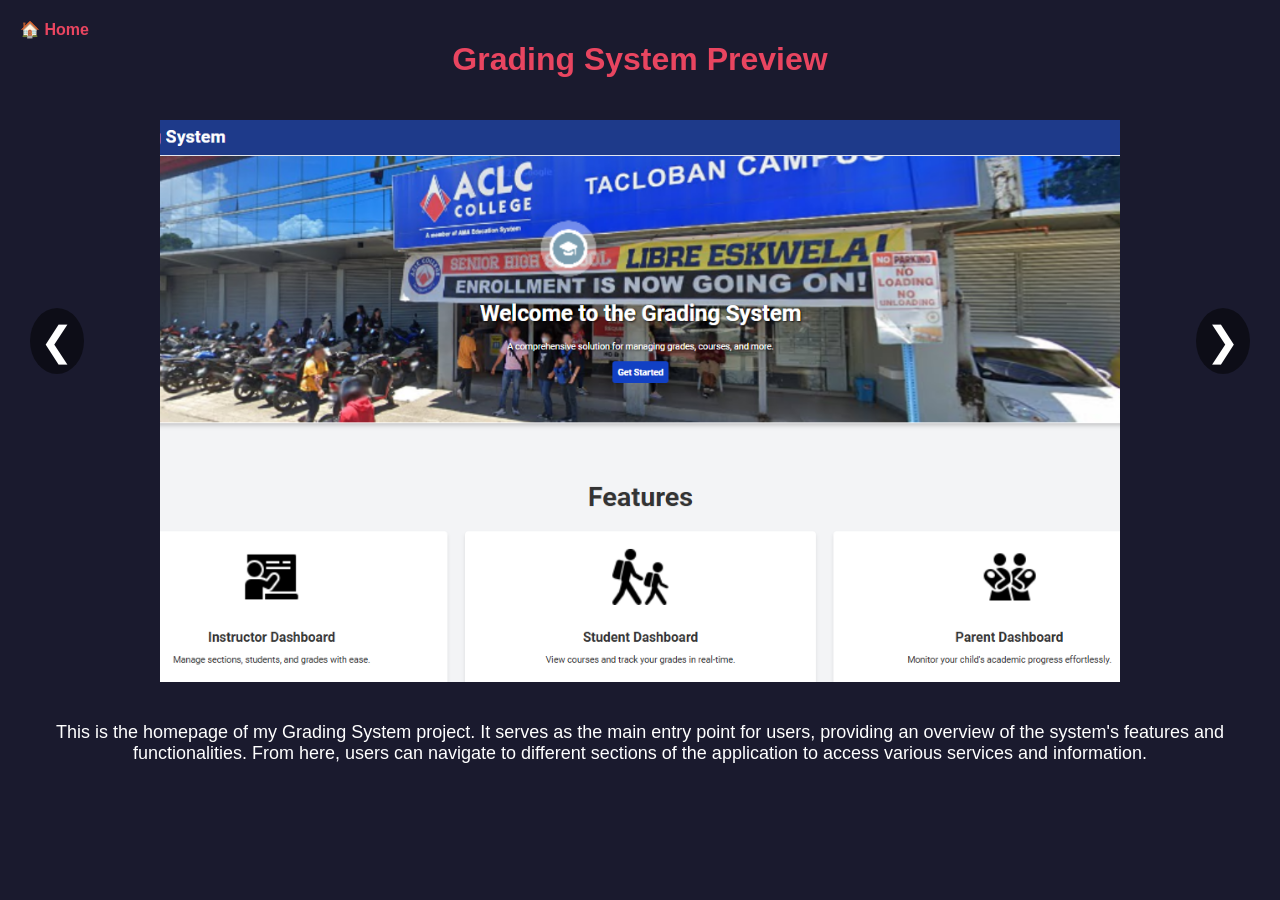
==== projects/grading.html @ ea3cf3da "Add files via upload" ====
<!DOCTYPE html>
<html lang="en">

<head>
    <meta charset="UTF-8">
    <meta name="viewport" content="width=device-width, initial-scale=1.0">
    <title>Grading System</title>
    <link rel="icon" type="image/svg+xml" href="data:image/svg+xml,
<svg xmlns='http://www.w3.org/2000/svg' viewBox='0 0 100 100'>
  <rect width='100' height='100' fill='white'/>
  <text x='50%' y='60%' font-size='60' text-anchor='middle' fill='black' font-family='Arial'>A+</text>
</svg>">
    <style>
        body {
            font-family: Arial;
            margin: 0;
            background: #1a1a2e;
            color: white;
        }
        
        .container {
            padding: 20px;
            text-align: center;
            position: relative;
        }
        
        .wrapper {
            position: relative;
        }
        
        .image-slider {
            display: flex;
            overflow-x: auto;
            scroll-behavior: smooth;
            gap: 20px;
            padding: 20px;
        }
        
        .image-slider::-webkit-scrollbar {
            display: none;
        }
        
        .slide {
            min-width: 100%;
            display: flex;
            justify-content: center;
        }
        
        .slide img {
            width: 80%;
            max-height: 600px;
            object-fit: cover;
        }
        
        .description {
            margin-top: 20px;
            font-size: 18px;
        }
        
        .arrow {
            position: absolute;
            top: 40%;
            transform: translateY(-50%);
            font-size: 40px;
            cursor: pointer;
            background: rgba(0, 0, 0, 0.5);
            padding: 10px;
            border-radius: 50%;
        }
        
        .left {
            left: 10px;
        }
        
        .right {
            right: 10px;
        }
        
        h1 {
            color: #e94560;
        }
        
        #homeLink {
            display: inline-block;
            color: #e94560;
            text-decoration: none;
            font-weight: bold;
            font-size: 16px;
            cursor: pointer;
            position: absolute;
            left: 20px;
            top: 20px;
        }
        
        #homeLink:hover {
            color: #c13651;
            text-decoration: none;
        }
    </style>
</head>

<body>
    <div class="container">
        <a href="../index.html" id="homeLink">🏠 Home</a>
        <h1>Grading System Preview</h1>

        <div class="wrapper">
            <div class="arrow left" id="left">&#10094;</div>
            <div class="arrow right" id="right">&#10095;</div>

            <div class="image-slider" id="slider">
                <!-- Slides will be inserted here -->
            </div>
        </div>

        <div class="description" id="desc">No image selected</div>
    </div>

    <script>
        const slider = document.getElementById("slider");
        const desc = document.getElementById("desc");

        const defaultSlides = [{
            desc: "This is the homepage of my Grading System project. It serves as the main entry point for users, providing an overview of the system's features and functionalities. From here, users can navigate to different sections of the application to access various services and information.",
            imageData: "grading_uploads/homepage.png"
        }, {
            desc: "This is the page where user can choose what role they want to login as. They can select from different roles such as student, teacher, and parent, each with its own set of features and functionalities tailored to their specific needs within the grading system.",
            imageData: "grading_uploads/role login.png"
        }, {
            desc: "Login page for instructor.",
            imageData: "grading_uploads/ins login.png"
        }, {
            desc: "This is the dashboard for instructor, where they can manage their classes, view student performance, and access various teaching tools. It provides an overview of their courses and allows them to efficiently navigate through their teaching responsibilities.",
            imageData: "grading_uploads/instructor dash.png"
        }, {
            desc: "Instructor can manage their account and update their profile information in this page. They can change their personal details, update their contact information, and manage their account settings to ensure that their profile is accurate and up-to-date.",
            imageData: "grading_uploads/ins prof.png"
        }, {
            desc: "Instructor can manage their subject they hold in this page. They can add new subjects, update existing ones, and remove subjects that are no longer relevant. This allows instructors to keep their subject offerings organized and up-to-date for their students.",
            imageData: "grading_uploads/ins ass sub.png"
        }, {
            desc: "Instructor can manage the attendance of each students whether theyre present, absent, or late. ",
            imageData: "grading_uploads/ins attendance.png"
        }, {
            desc: "Instructor can assigned subject to each sections he/she holds.",
            imageData: "grading_uploads/ass sub sec.png"
        }, {
            desc: "This is the page where instructor can manage the grades of every students in every sections.",
            imageData: "grading_uploads/ins grade manage.png"
        }, {
            desc: "This page shows the records of Instructors quizes, assignments, activities and exams that they have created for their students. Instructors can view the details of each record, including the title, description, and associated course information.",
            imageData: "grading_uploads/ins records.png"
        }, {
            desc: "Login page for students.",
            imageData: "grading_uploads/stud login.png"
        }, {
            desc: "Students can view their grades and performance in this page. They can see their overall grade for each subject, as well as detailed breakdowns of their performance on assignments, quizzes, and exams. This allows students to track their progress and identify areas where they may need to improve.",
            imageData: "grading_uploads/stud grades.png"
        }, {
            desc: "Students can submit appeal for their grades in this page. They can provide details about their appeal, such as the reason for the appeal and any supporting evidence. This allows students to request a review of their grades and seek clarification or adjustments if they believe there has been an error or unfair grading.",
            imageData: "grading_uploads/stud appeal.png"
        }, {
            desc: "This is the parents portal where they can use the code given to them by the school to access their child's performance and grades. Parents can view their child's academic progress, attendance records, and communicate with teachers through this portal.",
            imageData: "grading_uploads/parents login.png"
        }, {
            desc: "Parents can view the details of their child's USN, section and subjects they are enrolled in. This information helps parents stay informed about their child's academic progress and allows them to support their education effectively.",
            imageData: "grading_uploads/par sub attend.png"
        }, {
            desc: "Parents can view the grades of their child in this page. They can see their overall grade for each subject, as well as detailed breakdowns of their performance on assignments, quizzes, and exams. This allows parents to track their child's progress and identify areas where they may need to provide additional support.",
            imageData: "grading_uploads/par stud grades.png"
        }, {
            desc: "This is the login page for the admin. Admin can manage the users of the system, including students, instructors, and parents. They can create new user accounts, update existing ones, and remove accounts that are no longer needed. This allows the admin to maintain an organized and secure user database for the grading system.",
            imageData: "grading_uploads/admin login.png"
        }, {
            desc: "Admin can view the student records in this page. They can see the details of each student, including their personal information, academic performance, and attendance records. They can also generate the code for the parents to access their child's performance and grades. This allows the admin to manage student information effectively and provide necessary support to students and parents.",
            imageData: "grading_uploads/admin stud rec.png"
        }, {
            desc: "Admin can view the instructor records in this page. They can see the details of each instructor, including their personal information, courses they teach, and performance records. This allows the admin to manage instructor information effectively and ensure that instructors are providing quality education to students.",
            imageData: "grading_uploads/admin instruc list.png"
        }, {
            desc: "This page are for pending accounts that the admin needs to approve before they can access the system. Admin can review the details of each pending account, including the user's information and reason for registration. This allows the admin to maintain control over who can access the grading system and ensure that only authorized users are granted access.",
            imageData: "grading_uploads/admin acc manage.png"
        }, {
            desc: "Admin can add subjects in this page. They can create new subjects, update existing ones, and remove subjects that are no longer relevant.",
            imageData: "grading_uploads/admin acc manage.png"
        }, {
            desc: "Admin can add subjects in this page. They can create new subjects, update existing ones, and remove subjects that are no longer relevant.",
            imageData: "grading_uploads/admin add sub.png"
        }, {
            desc: "This page allows the admin to manage the courses offered in the grading system. Admin can add new courses, update existing ones, and remove courses that are no longer relevant. This helps ensure that the course offerings are up-to-date and aligned with the needs of students and instructors.",
            imageData: "grading_uploads/admin manage course.png"
        }, {
            desc: "Admin can manage the subjects offered in the grading system. They can add new subjects, update existing ones, and remove subjects that are no longer relevant.",
            imageData: "grading_uploads/admin manage sub.png"
        }, {
            desc: "This is the database table structure for the grading system.",
            imageData: "grading_uploads/grading db.png"
        }];

        function createSlide(description, imageSrc) {
            const newSlide = document.createElement("div");
            newSlide.classList.add("slide");
            newSlide.dataset.desc = description;
            newSlide.innerHTML = `<img src="${imageSrc}" alt="${description}">`;
            slider.appendChild(newSlide);
        }

        defaultSlides.forEach(slide => createSlide(slide.desc, slide.imageData));

        let currentIndex = 0;

        function scrollToSlide(index) {
            const allSlides = document.querySelectorAll(".slide");

            if (index < 0) index = 0;
            if (index >= allSlides.length) index = allSlides.length - 1;

            currentIndex = index;

            allSlides[index].scrollIntoView({
                behavior: "smooth",
                inline: "center"
            });
        }

        document.getElementById("right").onclick = () => {
            scrollToSlide(currentIndex + 1);
        };

        document.getElementById("left").onclick = () => {
            scrollToSlide(currentIndex - 1);
        };

        slider.addEventListener("scroll", () => {
            const allSlides = document.querySelectorAll(".slide");
            let found = false;
            allSlides.forEach((slide, index) => {
                const rect = slide.getBoundingClientRect();
                const center = window.innerWidth / 2;
                if (rect.left < center && rect.right > center) {
                    desc.textContent = slide.dataset.desc;
                    currentIndex = index;
                    found = true;
                }
            });
            if (!found) {
                desc.textContent = "No image selected";
            }
        });

        // Trigger initial description
        setTimeout(() => slider.dispatchEvent(new Event("scroll")), 100);
    </script>
</body>

</html>
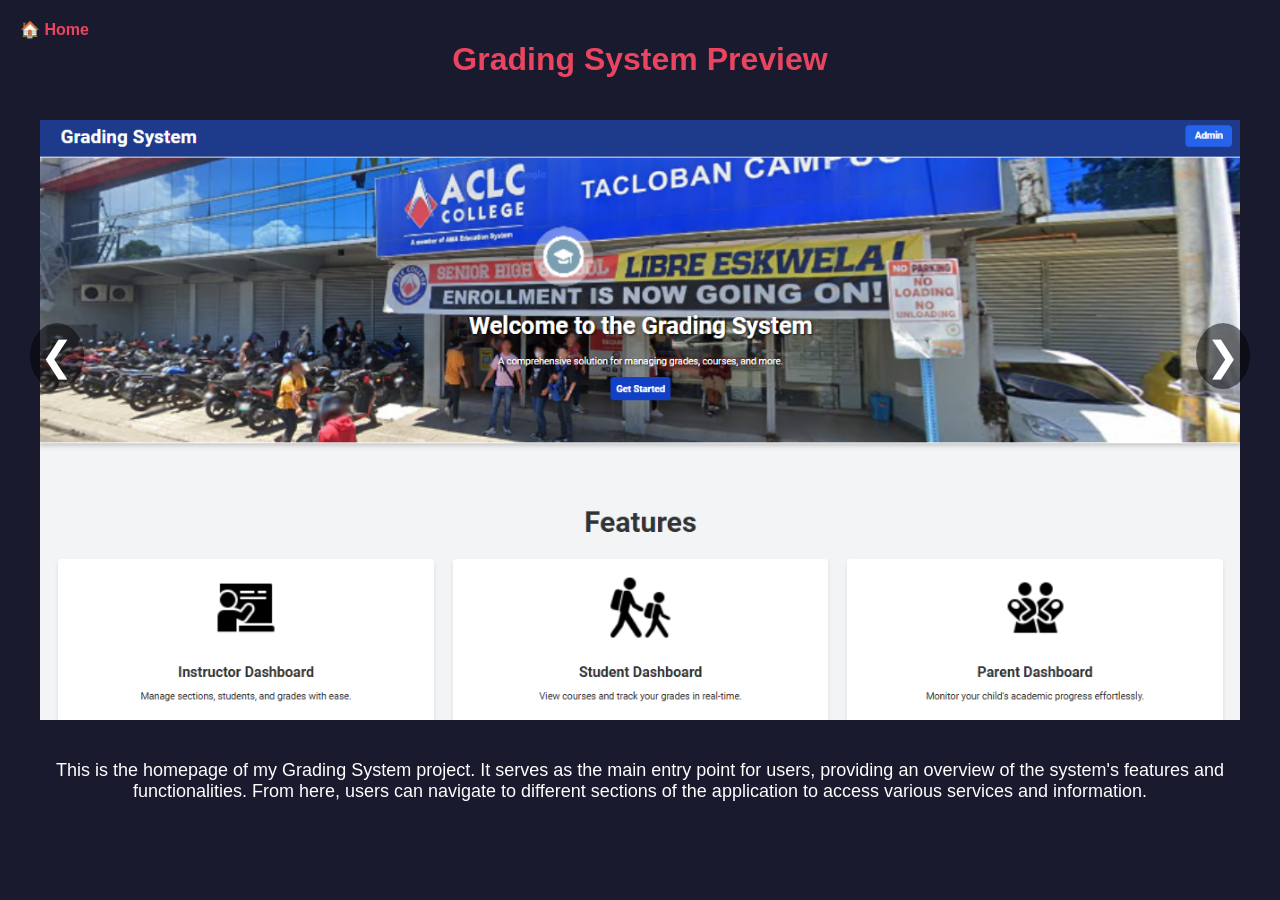
==== commit d7ed4723: "Change slide image width from 80% to 100% change to view the image more wider" ====
--- a/projects/grading.html
+++ b/projects/grading.html
@@ -47,7 +47,7 @@
         }
         
         .slide img {
-            width: 80%;
+            width: 100%;
             max-height: 600px;
             object-fit: cover;
         }
@@ -253,4 +253,4 @@
     </script>
 </body>
 
-</html>+</html>
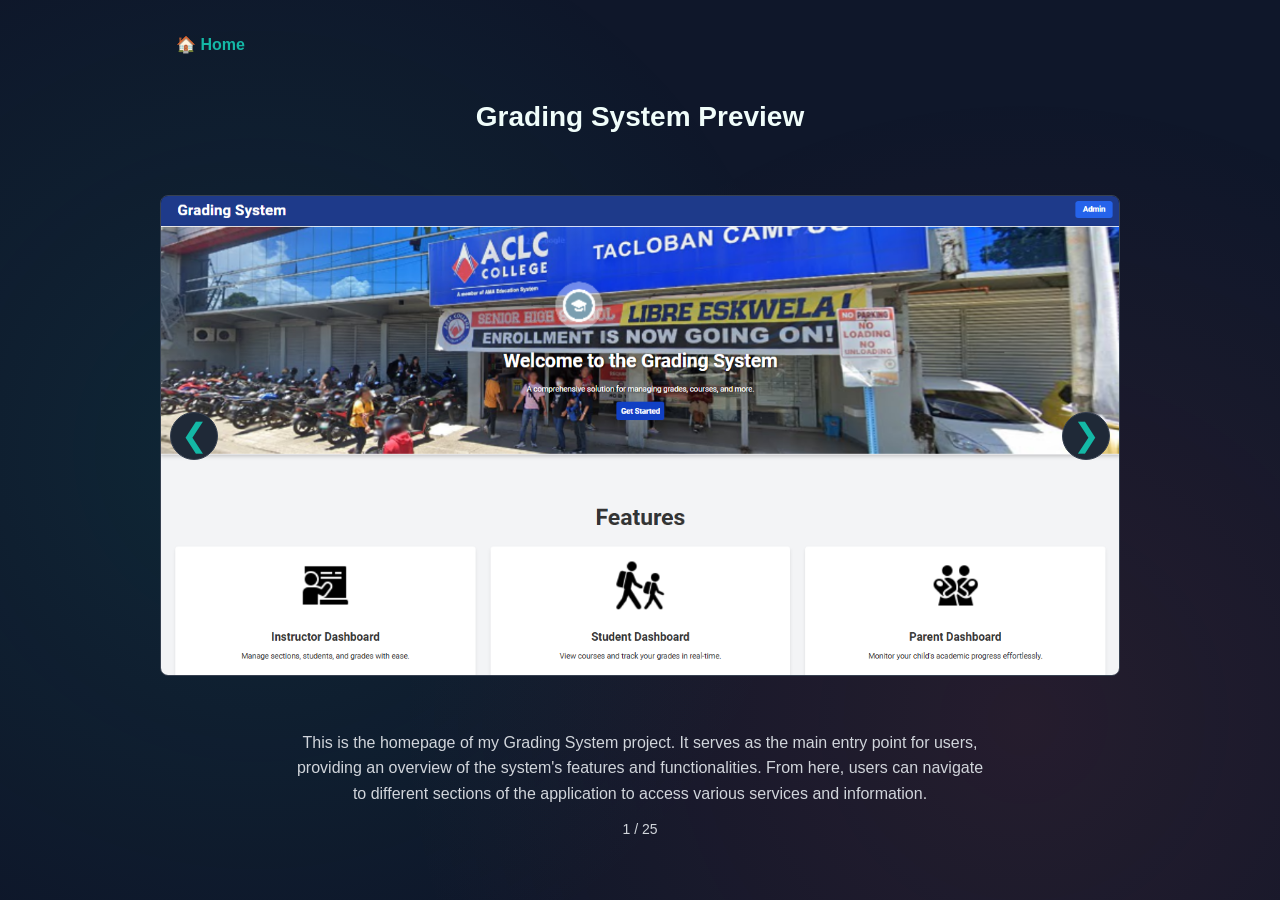
==== commit b388b9ec: "Update the projects screenshot page" ====
--- a/projects/grading.html
+++ b/projects/grading.html
@@ -5,96 +5,162 @@
     <meta charset="UTF-8">
     <meta name="viewport" content="width=device-width, initial-scale=1.0">
     <title>Grading System</title>
+    <link rel="stylesheet" href="../style.css">
     <link rel="icon" type="image/svg+xml" href="data:image/svg+xml,
 <svg xmlns='http://www.w3.org/2000/svg' viewBox='0 0 100 100'>
   <rect width='100' height='100' fill='white'/>
   <text x='50%' y='60%' font-size='60' text-anchor='middle' fill='black' font-family='Arial'>A+</text>
 </svg>">
     <style>
+        body::before {
+            content: '';
+            position: fixed;
+            top: 0;
+            left: 0;
+            width: 100%;
+            height: 100%;
+            background:
+                radial-gradient(circle at 20% 50%, rgba(20, 184, 166, 0.1) 0%, transparent 50%),
+                radial-gradient(circle at 80% 80%, rgba(239, 83, 80, 0.1) 0%, transparent 50%);
+            animation: move 15s ease-in-out infinite;
+            pointer-events: none;
+            z-index: -1;
+        }
+
+        @keyframes move {
+            0%, 100% { transform: translate(0, 0); }
+            25% { transform: translate(30px, -50px); }
+            50% { transform: translate(-20px, 20px); }
+            75% { transform: translate(50px, 30px); }
+        }
+
         body {
-            font-family: Arial;
+            background: var(--bg-white);
+            color: var(--text-dark);
             margin: 0;
-            background: #1a1a2e;
-            color: white;
-        }
-        
+            min-height: 100vh;
+            font-family: -apple-system, BlinkMacSystemFont, "Segoe UI", Roboto, "Helvetica Neue", sans-serif;
+        }
+
         .container {
-            padding: 20px;
+            max-width: 1000px;
+            margin: 0 auto;
+            padding: 40px 20px;
             text-align: center;
             position: relative;
         }
-        
+
+        h1 {
+            color: var(--primary);
+            font-size: 28px;
+            margin-bottom: 32px;
+            margin-top: 60px;
+        }
+
+        #homeLink {
+            display: inline-flex;
+            align-items: center;
+            gap: 0.4em;
+            color: var(--secondary);
+            text-decoration: none;
+            font-weight: 600;
+            font-size: 16px;
+            padding: 8px 16px;
+            border-radius: 6px;
+            transition: all 0.3s;
+            position: absolute;
+            left: 20px;
+            top: 24px;
+        }
+        #homeLink:hover {
+            background: rgba(20, 184, 166, 0.1);
+        }
+
         .wrapper {
             position: relative;
         }
-        
+
         .image-slider {
             display: flex;
             overflow-x: auto;
             scroll-behavior: smooth;
             gap: 20px;
-            padding: 20px;
-        }
-        
-        .image-slider::-webkit-scrollbar {
-            display: none;
-        }
-        
+            padding: 20px 0;
+            scroll-snap-type: x mandatory;
+        }
+        .image-slider::-webkit-scrollbar { display: none; }
+
         .slide {
             min-width: 100%;
             display: flex;
             justify-content: center;
-        }
-        
+            align-items: center;
+            scroll-snap-align: center;
+        }
+
         .slide img {
-            width: 100%;
-            max-height: 600px;
-            object-fit: cover;
-        }
-        
+            max-width: 100%;
+            max-height: 500px;
+            width: auto;
+            height: auto;
+            border-radius: 8px;
+            border: 1px solid var(--border);
+        }
+
         .description {
-            margin-top: 20px;
-            font-size: 18px;
-        }
-        
+            margin-top: 24px;
+            font-size: 16px;
+            line-height: 1.6;
+            color: var(--text-light);
+            max-width: 700px;
+            margin-left: auto;
+            margin-right: auto;
+            min-height: 3em;
+        }
+
+        .counter {
+            margin-top: 12px;
+            font-size: 14px;
+            color: var(--text-light);
+        }
+
         .arrow {
             position: absolute;
-            top: 40%;
+            top: 50%;
             transform: translateY(-50%);
-            font-size: 40px;
+            font-size: 32px;
             cursor: pointer;
-            background: rgba(0, 0, 0, 0.5);
-            padding: 10px;
+            background: var(--bg-gray);
+            color: var(--secondary);
+            width: 48px;
+            height: 48px;
+            display: flex;
+            align-items: center;
+            justify-content: center;
             border-radius: 50%;
-        }
-        
-        .left {
-            left: 10px;
-        }
-        
-        .right {
-            right: 10px;
-        }
-        
-        h1 {
-            color: #e94560;
-        }
-        
-        #homeLink {
-            display: inline-block;
-            color: #e94560;
-            text-decoration: none;
-            font-weight: bold;
-            font-size: 16px;
-            cursor: pointer;
-            position: absolute;
-            left: 20px;
-            top: 20px;
-        }
-        
-        #homeLink:hover {
-            color: #c13651;
-            text-decoration: none;
+            border: 1px solid var(--border);
+            transition: all 0.3s;
+            z-index: 2;
+            user-select: none;
+        }
+        .arrow:hover {
+            background: var(--secondary);
+            color: white;
+        }
+        .left { left: 10px; }
+        .right { right: 10px; }
+
+        @media (max-width: 768px) {
+            .container { padding: 20px 12px; }
+            h1 { font-size: 22px; margin-top: 50px; }
+            .slide img { max-height: 350px; }
+            .arrow { width: 40px; height: 40px; font-size: 24px; }
+            #homeLink { position: static; display: inline-flex; margin-bottom: 16px; }
+        }
+
+        @media (max-width: 480px) {
+            .slide img { max-height: 280px; }
+            .description { font-size: 14px; }
         }
     </style>
 </head>
@@ -108,17 +174,17 @@
             <div class="arrow left" id="left">&#10094;</div>
             <div class="arrow right" id="right">&#10095;</div>
 
-            <div class="image-slider" id="slider">
-                <!-- Slides will be inserted here -->
-            </div>
+            <div class="image-slider" id="slider"></div>
         </div>
 
         <div class="description" id="desc">No image selected</div>
+        <div class="counter" id="counter"></div>
     </div>
 
     <script>
         const slider = document.getElementById("slider");
         const desc = document.getElementById("desc");
+        const counter = document.getElementById("counter");
 
         const defaultSlides = [{
             desc: "This is the homepage of my Grading System project. It serves as the main entry point for users, providing an overview of the system's features and functionalities. From here, users can navigate to different sections of the application to access various services and information.",
@@ -207,29 +273,22 @@
 
         defaultSlides.forEach(slide => createSlide(slide.desc, slide.imageData));
 
+        function updateCounter(index) {
+            counter.textContent = `${index + 1} / ${defaultSlides.length}`;
+        }
+
         let currentIndex = 0;
 
         function scrollToSlide(index) {
             const allSlides = document.querySelectorAll(".slide");
-
             if (index < 0) index = 0;
             if (index >= allSlides.length) index = allSlides.length - 1;
-
             currentIndex = index;
-
-            allSlides[index].scrollIntoView({
-                behavior: "smooth",
-                inline: "center"
-            });
-        }
-
-        document.getElementById("right").onclick = () => {
-            scrollToSlide(currentIndex + 1);
-        };
-
-        document.getElementById("left").onclick = () => {
-            scrollToSlide(currentIndex - 1);
-        };
+            allSlides[index].scrollIntoView({ behavior: "smooth", inline: "center" });
+        }
+
+        document.getElementById("right").onclick = () => scrollToSlide(currentIndex + 1);
+        document.getElementById("left").onclick = () => scrollToSlide(currentIndex - 1);
 
         slider.addEventListener("scroll", () => {
             const allSlides = document.querySelectorAll(".slide");
@@ -240,6 +299,7 @@
                 if (rect.left < center && rect.right > center) {
                     desc.textContent = slide.dataset.desc;
                     currentIndex = index;
+                    updateCounter(index);
                     found = true;
                 }
             });
@@ -248,8 +308,9 @@
             }
         });
 
-        // Trigger initial description
-        setTimeout(() => slider.dispatchEvent(new Event("scroll")), 100);
+        setTimeout(() => {
+            slider.dispatchEvent(new Event("scroll"));
+        }, 100);
     </script>
 </body>
 
--- a/style.css
+++ b/style.css
@@ -0,0 +1,392 @@
+/* Color Palette */
+:root {
+  --primary: #F0FDFA;
+  --secondary: #14B8A6;
+  --accent: #EF5350;
+  --text-dark: #F3F4F6;
+  --text-light: #D1D5DB;
+  --bg-white: #0F172A;
+  --bg-gray: #1F2937;
+  --border: #374151;
+  --transition: 0.3s ease;
+}
+
+/* Reset */
+*, *::before, *::after {
+  margin: 0;
+  padding: 0;
+  box-sizing: border-box;
+}
+
+/* Typography */
+html {
+  font-family: -apple-system, BlinkMacSystemFont, "Segoe UI", Roboto, "Helvetica Neue", sans-serif;
+  scroll-behavior: smooth;
+  font-size: 16px;
+}
+
+h1 { font-size: 48px; font-weight: 700; line-height: 1.2; color: var(--primary); }
+h2 { font-size: 28px; font-weight: 700; color: var(--primary); margin-bottom: 24px; }
+h3 { font-size: 18px; font-weight: 700; color: var(--primary); }
+body { background: var(--bg-white); color: var(--text-dark); line-height: 1.6; }
+p { color: var(--text-dark); font-size: 16px; }
+small { color: var(--text-light); font-size: 14px; }
+
+/* Sparkle Button */
+.sparkle-button {
+  --active: 0;
+  --bg: radial-gradient(
+    40% 50% at center 100%,
+    hsl(173 calc(var(--active) * 85%) 60% / var(--active)),
+    transparent
+  ),
+  radial-gradient(
+    80% 100% at center 120%,
+    hsl(173 calc(var(--active) * 85%) 55% / var(--active)),
+    transparent
+  ),
+  hsl(173 calc(var(--active) * 85%) calc((var(--active) * 40%) + 15%));
+  
+  background: var(--bg);
+  font-size: 1rem;
+  font-weight: 600;
+  border: 0;
+  cursor: pointer;
+  padding: 12px 24px;
+  display: inline-flex;
+  align-items: center;
+  gap: 0.5em;
+  white-space: nowrap;
+  border-radius: 8px;
+  position: relative;
+  text-decoration: none;
+  color: #fff;
+  
+  box-shadow: 
+    0 0 calc(var(--active) * 1em) calc(var(--active) * 0.3em) hsl(173 85% 45% / 0.3),
+    0 0em 0 0 hsl(173 calc(var(--active) * 85%) calc((var(--active) * 50%) + 30%)) inset,
+    0 -0.05em 0 0 hsl(173 calc(var(--active) * 85%) calc(var(--active) * 60%)) inset;
+  
+  transition: box-shadow var(--transition), scale var(--transition), background var(--transition);
+  scale: calc(1 + (var(--active) * 0.03));
+}
+
+.sparkle-button:active {
+  scale: 1;
+}
+
+.sparkle path {
+  color: hsl(0 calc(var(--active) * 100%) calc((var(--active) * 70%) + 40%));
+  transform-box: fill-box;
+  transform-origin: center;
+  fill: currentColor;
+  stroke: currentColor;
+  animation-delay: calc((var(--transition) * 1.5) + (var(--delay) * 1s));
+  animation-duration: 0.6s;
+  transition: color var(--transition);
+}
+
+.sparkle-button:is(:hover, :focus-visible) path {
+  animation-name: sparkle-bounce;
+}
+
+@keyframes sparkle-bounce {
+  35%, 65% {
+    scale: var(--scale);
+  }
+}
+
+.sparkle path:nth-of-type(1) {
+  --scale: 0.5;
+  --delay: 0.1;
+}
+
+.sparkle path:nth-of-type(2) {
+  --scale: 1.5;
+  --delay: 0.2;
+}
+
+.sparkle path:nth-of-type(3) {
+  --scale: 2.5;
+  --delay: 0.35;
+}
+
+.sparkle-button:before {
+  content: "";
+  position: absolute;
+  inset: -0.15em;
+  z-index: -1;
+  border: 2px solid hsl(173 85% 45% / 0.5);
+  border-radius: 8px;
+  opacity: var(--active, 0);
+  transition: opacity var(--transition);
+}
+
+.spark {
+  position: absolute;
+  inset: 0;
+  border-radius: 8px;
+  rotate: 0deg;
+  overflow: hidden;
+  mask: linear-gradient(white, transparent 50%);
+  --spark: 2s;
+  animation: sparkle-flip calc(var(--spark) * 2) infinite steps(2, end);
+}
+
+@keyframes sparkle-flip {
+  to {
+    rotate: 360deg;
+  }
+}
+
+.spark:before {
+  content: "";
+  position: absolute;
+  width: 200%;
+  aspect-ratio: 1;
+  top: 0%;
+  left: 50%;
+  z-index: -1;
+  translate: -50% -15%;
+  opacity: calc((var(--active)) + 0.3);
+  background: conic-gradient(
+    from 0deg,
+    transparent 0 340deg,
+    hsl(173 85% 50% / 0.8) 360deg
+  );
+  transition: opacity var(--transition);
+  animation: sparkle-rotate var(--spark) linear infinite both;
+}
+
+@keyframes sparkle-rotate {
+  to {
+    transform: rotate(90deg);
+  }
+}
+
+.sparkle-button:is(:hover, :focus-visible) {
+  --active: 1;
+  --play-state: running;
+}
+
+.sparkle-button:is(:hover, :focus-visible) path {
+  color: hsl(0 100% 50%);
+}
+
+/* Cards */
+.card {
+  background: var(--bg-gray);
+  border-radius: 8px;
+  padding: 24px;
+  transition: all 0.3s ease;
+  border: 1px solid var(--border);
+}
+.card:hover { transform: translateY(-4px); box-shadow: 0 12px 24px rgba(0, 0, 0, 0.08); }
+
+/* Spacing */
+section { padding: 80px 20px; max-width: 1000px; margin: 0 auto; }
+
+/* Navbar */
+.navbar {
+  position: sticky;
+  top: 0;
+  background: var(--bg-white);
+  border-bottom: 1px solid var(--border);
+  padding: 16px 20px;
+  z-index: 100;
+}
+
+.nav-container {
+  max-width: 1000px;
+  margin: 0 auto;
+  display: flex;
+  justify-content: space-between;
+  align-items: center;
+}
+
+.logo {
+  font-size: 20px;
+  font-weight: 700;
+  color: var(--primary);
+  text-decoration: none;
+}
+
+.nav-links {
+  display: flex;
+  list-style: none;
+  gap: 32px;
+}
+
+.nav-link {
+  color: var(--text-dark);
+  text-decoration: none;
+  font-weight: 500;
+  transition: color 0.3s;
+}
+.nav-link:hover { color: var(--secondary); }
+.nav-link.active { color: var(--secondary); border-bottom: 2px solid var(--secondary); }
+
+.hamburger { display: none; cursor: pointer; font-size: 24px; user-select: none; }
+
+/* Hero */
+.hero {
+  display: flex;
+  align-items: center;
+  justify-content: center;
+  min-height: 600px;
+  text-align: center;
+  background: linear-gradient(135deg, #0F172A 0%, #1F2937 100%);
+}
+.hero-content { max-width: 600px; }
+.hero h1 { font-size: 56px; margin-bottom: 8px; }
+.hero-tagline { font-size: 24px; color: var(--secondary); font-weight: 600; margin-bottom: 16px; }
+.hero-description { font-size: 18px; color: var(--text-light); margin-bottom: 32px; line-height: 1.8; }
+
+/* Timeline */
+.timeline { margin-top: 32px; }
+.timeline-item {
+  padding-left: 24px;
+  border-left: 3px solid var(--secondary);
+  margin-bottom: 32px;
+  position: relative;
+}
+.timeline-item::before {
+  content: '';
+  position: absolute;
+  left: -9px;
+  top: 8px;
+  width: 12px;
+  height: 12px;
+  background: var(--secondary);
+  border-radius: 50%;
+}
+.timeline-date { font-size: 14px; color: var(--text-light); font-weight: 600; margin-bottom: 4px; }
+.role-title { color: var(--text-light); font-size: 14px; margin-bottom: 12px; }
+.timeline-item ul { margin-left: 0; padding-left: 20px; }
+.timeline-item li { color: var(--text-dark); margin-bottom: 8px; }
+
+/* Skills */
+.skills-group { margin-bottom: 40px; }
+.skills-group h3 { font-size: 18px; margin-bottom: 12px; color: var(--primary); }
+.skill-tags { display: flex; flex-wrap: wrap; gap: 10px; }
+.skill-tag {
+  background: var(--secondary);
+  color: white;
+  padding: 8px 16px;
+  border-radius: 20px;
+  font-size: 14px;
+  font-weight: 500;
+  display: inline-block;
+}
+
+/* Projects */
+.projects-grid {
+  display: grid;
+  grid-template-columns: 1fr 1fr;
+  gap: 24px;
+  margin-top: 40px;
+}
+
+.card.featured {
+  border-left: 6px solid var(--accent);
+  grid-column: 1 / -1;
+  padding: 32px;
+}
+
+.project-header { margin-bottom: 16px; }
+.project-subtitle { color: var(--text-light); font-size: 14px; margin-top: 4px; }
+.project-description { color: var(--text-dark); margin: 16px 0; line-height: 1.8; }
+
+.project-links {
+  display: flex;
+  gap: 12px;
+  margin-top: 16px;
+  flex-wrap: wrap;
+}
+
+/* Footer */
+.footer {
+  background: var(--bg-white);
+  color: white;
+  padding: 80px 20px;
+  text-align: center;
+  margin-top: 80px;
+}
+.footer-content { max-width: 1000px; margin: 0 auto; padding: 0; }
+.footer h2 { color: white; margin-bottom: 16px; }
+.footer p { color: rgba(255, 255, 255, 0.8); }
+.footer a { color: var(--secondary); text-decoration: none; }
+.footer a:hover { text-decoration: underline; }
+
+.contact-info { margin: 32px 0; }
+.contact-info p { margin: 8px 0; }
+
+.social-links {
+  display: flex;
+  justify-content: center;
+  gap: 16px;
+  margin: 32px 0;
+  flex-wrap: wrap;
+}
+.social-btn {
+  display: inline-block;
+  padding: 12px 24px;
+  background: rgba(255, 255, 255, 0.1);
+  color: white;
+  border-radius: 6px;
+  text-decoration: none;
+  font-weight: 600;
+  transition: all 0.3s;
+}
+.social-btn:hover {
+  background: var(--secondary);
+}
+
+.footer-credit { margin-top: 40px; font-size: 14px; color: rgba(255, 255, 255, 0.6); }
+
+/* Mobile */
+@media (max-width: 768px) {
+  h1 { font-size: 36px; }
+  h2 { font-size: 24px; }
+
+  section { padding: 60px 16px; }
+
+  .nav-links {
+    display: none;
+    position: absolute;
+    top: 60px;
+    right: 0;
+    background: var(--bg-white);
+    flex-direction: column;
+    width: 100%;
+    border-bottom: 1px solid var(--border);
+    padding: 16px 0;
+  }
+
+  .nav-links.show { display: flex; }
+
+  .hamburger { display: block; }
+
+  .hero h1 { font-size: 36px; }
+  .hero { min-height: 400px; }
+  .hero-tagline { font-size: 20px; }
+  .hero-description { font-size: 16px; }
+
+  .projects-grid { grid-template-columns: 1fr; }
+  .sparkle-button { padding: 10px 18px; font-size: 0.95rem; }
+
+  .social-links { gap: 12px; }
+}
+
+@media (max-width: 480px) {
+  h1 { font-size: 28px; }
+  h2 { font-size: 22px; }
+  body { font-size: 15px; }
+  section { padding: 40px 12px; }
+  .hero h1 { font-size: 28px; }
+  .hero-tagline { font-size: 18px; }
+  .hero-description { font-size: 15px; }
+  .social-links { gap: 8px; }
+  .social-btn { padding: 10px 16px; font-size: 13px; }
+  .sparkle-button { padding: 8px 14px; font-size: 0.9rem; }
+}
